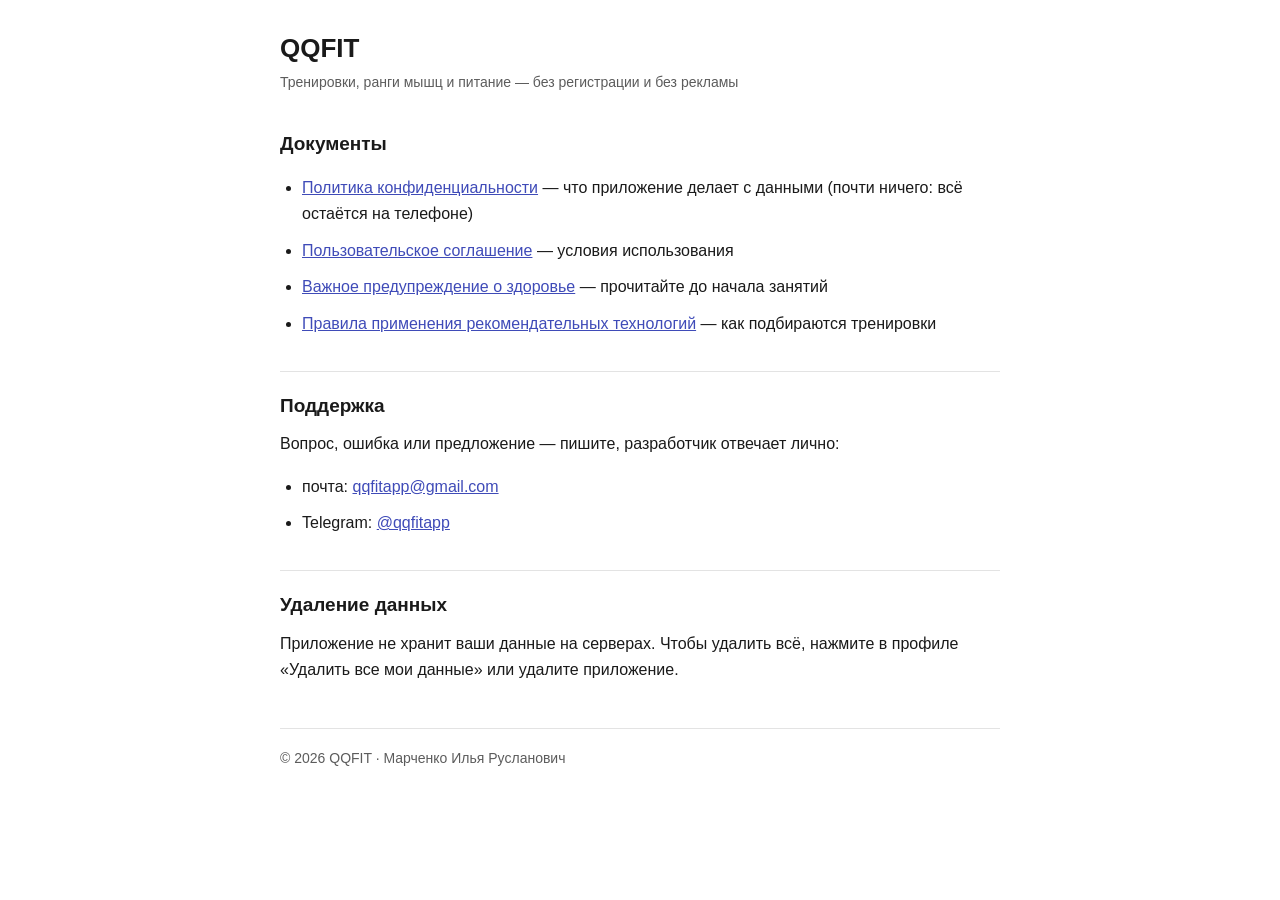
==== legal/index.html @ 7a29c896 "QQFIT PWA release" ====
<!doctype html>
<html lang="ru"><head><meta charset="utf-8">
<meta name="viewport" content="width=device-width,initial-scale=1">
<title>QQFIT — документы и поддержка</title>
<link rel="stylesheet" href="_style.css"></head><body><main>

<h1>QQFIT</h1>
<p class="meta">Тренировки, ранги мышц и питание — без регистрации и без рекламы</p>

<h2>Документы</h2>
<ul>
<li><a href="privacy.html">Политика конфиденциальности</a> — что приложение делает
с данными (почти ничего: всё остаётся на телефоне)</li>
<li><a href="terms.html">Пользовательское соглашение</a> — условия использования</li>
<li><a href="disclaimer.html">Важное предупреждение о здоровье</a> — прочитайте
до начала занятий</li>
<li><a href="recommendations.html">Правила применения рекомендательных
технологий</a> — как подбираются тренировки</li>
</ul>

<h2>Поддержка</h2>
<p>Вопрос, ошибка или предложение — пишите, разработчик отвечает лично:</p>
<ul>
<li>почта: <a href="mailto:qqfitapp@gmail.com">qqfitapp@gmail.com</a></li>
<li>Telegram: <a href="https://t.me/qqfitapp" rel="noopener">@qqfitapp</a></li>
</ul>

<h2>Удаление данных</h2>
<p>Приложение не хранит ваши данные на серверах. Чтобы удалить всё, нажмите
в профиле «Удалить все мои данные» или удалите приложение.</p>

<footer>© 2026 QQFIT · Марченко Илья Русланович</footer>
</main></body></html>
---- legal/_style.css ----
:root{--bg:#fff;--fg:#1a1a1a;--muted:#5c5c5c;--line:#e3e3e3;--accent:#3f4bb8}
@media (prefers-color-scheme:dark){:root{--bg:#121316;--fg:#e8e8ea;--muted:#a0a0a8;--line:#2a2b31;--accent:#8b95f0}}
*{box-sizing:border-box}
body{margin:0;background:var(--bg);color:var(--fg);font:16px/1.65 -apple-system,BlinkMacSystemFont,"Segoe UI",Roboto,sans-serif;padding:32px 20px 80px}
main{max-width:720px;margin:0 auto}
h1{font-size:26px;line-height:1.25;margin:0 0 6px}
h2{font-size:19px;margin:34px 0 10px;padding-top:18px;border-top:1px solid var(--line)}
h2:first-of-type{border-top:0;padding-top:0}
p,li{margin:10px 0}
ul{padding-left:22px}
a{color:var(--accent)}
.meta{color:var(--muted);font-size:14px;margin:0 0 26px}
.box{border:1px solid var(--line);border-radius:12px;padding:14px 18px;margin:22px 0}
footer{margin-top:44px;padding-top:18px;border-top:1px solid var(--line);color:var(--muted);font-size:14px}
strong{font-weight:600}
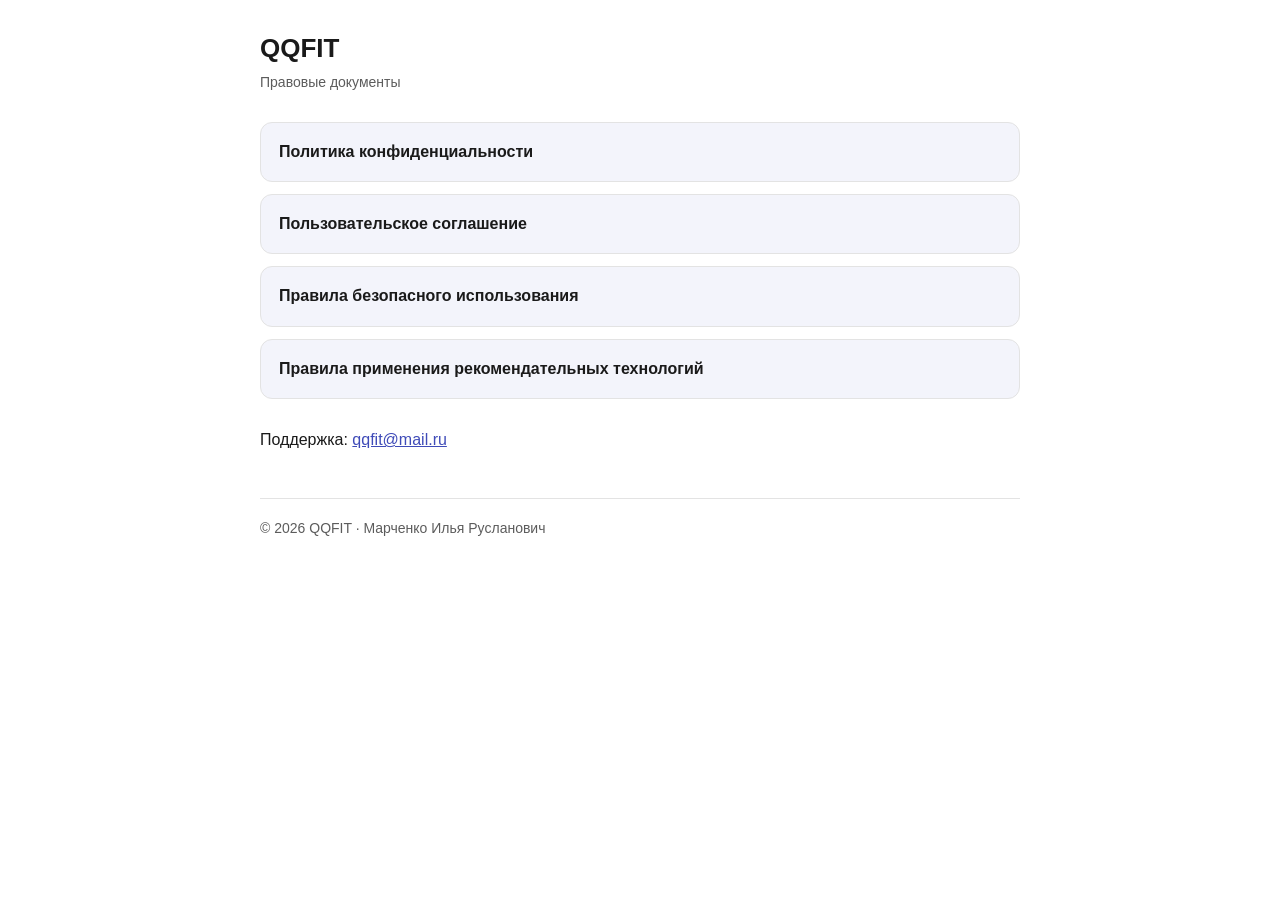
==== commit 659d3546: "qqfit.ru: лендинг QQFIT Co-Authored-By: Claude Opus 5.5 <noreply@anthropic.com>" ====
--- a/legal/index.html
+++ b/legal/index.html
@@ -1,33 +1,20 @@
 <!doctype html>
 <html lang="ru"><head><meta charset="utf-8">
 <meta name="viewport" content="width=device-width,initial-scale=1">
-<title>QQFIT — документы и поддержка</title>
+<title>Документы — QQFIT</title>
 <link rel="stylesheet" href="_style.css"></head><body><main>
 
 <h1>QQFIT</h1>
-<p class="meta">Тренировки, ранги мышц и питание — без регистрации и без рекламы</p>
+<p class="meta">Правовые документы</p>
 
-<h2>Документы</h2>
-<ul>
-<li><a href="privacy.html">Политика конфиденциальности</a> — что приложение делает
-с данными (почти ничего: всё остаётся на телефоне)</li>
-<li><a href="terms.html">Пользовательское соглашение</a> — условия использования</li>
-<li><a href="disclaimer.html">Важное предупреждение о здоровье</a> — прочитайте
-до начала занятий</li>
-<li><a href="recommendations.html">Правила применения рекомендательных
-технологий</a> — как подбираются тренировки</li>
-</ul>
+<nav class="buttons">
+<a class="btn" href="privacy.html">Политика конфиденциальности</a>
+<a class="btn" href="terms.html">Пользовательское соглашение</a>
+<a class="btn" href="disclaimer.html">Правила безопасного использования</a>
+<a class="btn" href="recommendations.html">Правила применения рекомендательных технологий</a>
+</nav>
 
-<h2>Поддержка</h2>
-<p>Вопрос, ошибка или предложение — пишите, разработчик отвечает лично:</p>
-<ul>
-<li>почта: <a href="mailto:qqfitapp@gmail.com">qqfitapp@gmail.com</a></li>
-<li>Telegram: <a href="https://t.me/qqfitapp" rel="noopener">@qqfitapp</a></li>
-</ul>
-
-<h2>Удаление данных</h2>
-<p>Приложение не хранит ваши данные на серверах. Чтобы удалить всё, нажмите
-в профиле «Удалить все мои данные» или удалите приложение.</p>
+<p>Поддержка: <a href="mailto:qqfit@mail.ru">qqfit@mail.ru</a></p>
 
 <footer>© 2026 QQFIT · Марченко Илья Русланович</footer>
 </main></body></html>
--- a/legal/_style.css
+++ b/legal/_style.css
@@ -1,15 +1,24 @@
-:root{--bg:#fff;--fg:#1a1a1a;--muted:#5c5c5c;--line:#e3e3e3;--accent:#3f4bb8}
-@media (prefers-color-scheme:dark){:root{--bg:#121316;--fg:#e8e8ea;--muted:#a0a0a8;--line:#2a2b31;--accent:#8b95f0}}
+:root{--bg:#fff;--fg:#1a1a1a;--muted:#5c5c5c;--line:#e3e3e3;--accent:#3f4bb8;--btn:#f3f4fb}
+@media (prefers-color-scheme:dark){:root{--bg:#121316;--fg:#e8e8ea;--muted:#a0a0a8;--line:#2a2b31;--accent:#8b95f0;--btn:#1c1e26}}
 *{box-sizing:border-box}
 body{margin:0;background:var(--bg);color:var(--fg);font:16px/1.65 -apple-system,BlinkMacSystemFont,"Segoe UI",Roboto,sans-serif;padding:32px 20px 80px}
-main{max-width:720px;margin:0 auto}
+main{max-width:760px;margin:0 auto}
 h1{font-size:26px;line-height:1.25;margin:0 0 6px}
 h2{font-size:19px;margin:34px 0 10px;padding-top:18px;border-top:1px solid var(--line)}
 h2:first-of-type{border-top:0;padding-top:0}
 p,li{margin:10px 0}
 ul{padding-left:22px}
-a{color:var(--accent)}
+a{color:var(--accent);overflow-wrap:anywhere}
 .meta{color:var(--muted);font-size:14px;margin:0 0 26px}
 .box{border:1px solid var(--line);border-radius:12px;padding:14px 18px;margin:22px 0}
+.sub{padding-left:28px}
+.sub2{padding-left:56px}
+table{border-collapse:collapse;width:100%;margin:14px 0;font-size:15px}
+th,td{border:1px solid var(--line);padding:8px 10px;text-align:left;vertical-align:top}
+th{font-weight:600}
+.table-wrap{overflow-x:auto}
+.buttons{display:flex;flex-direction:column;gap:12px;margin:28px 0}
+.btn{display:block;padding:16px 18px;border:1px solid var(--line);border-radius:12px;background:var(--btn);color:var(--fg);text-decoration:none;font-weight:600}
+.btn:hover{border-color:var(--accent)}
 footer{margin-top:44px;padding-top:18px;border-top:1px solid var(--line);color:var(--muted);font-size:14px}
 strong{font-weight:600}
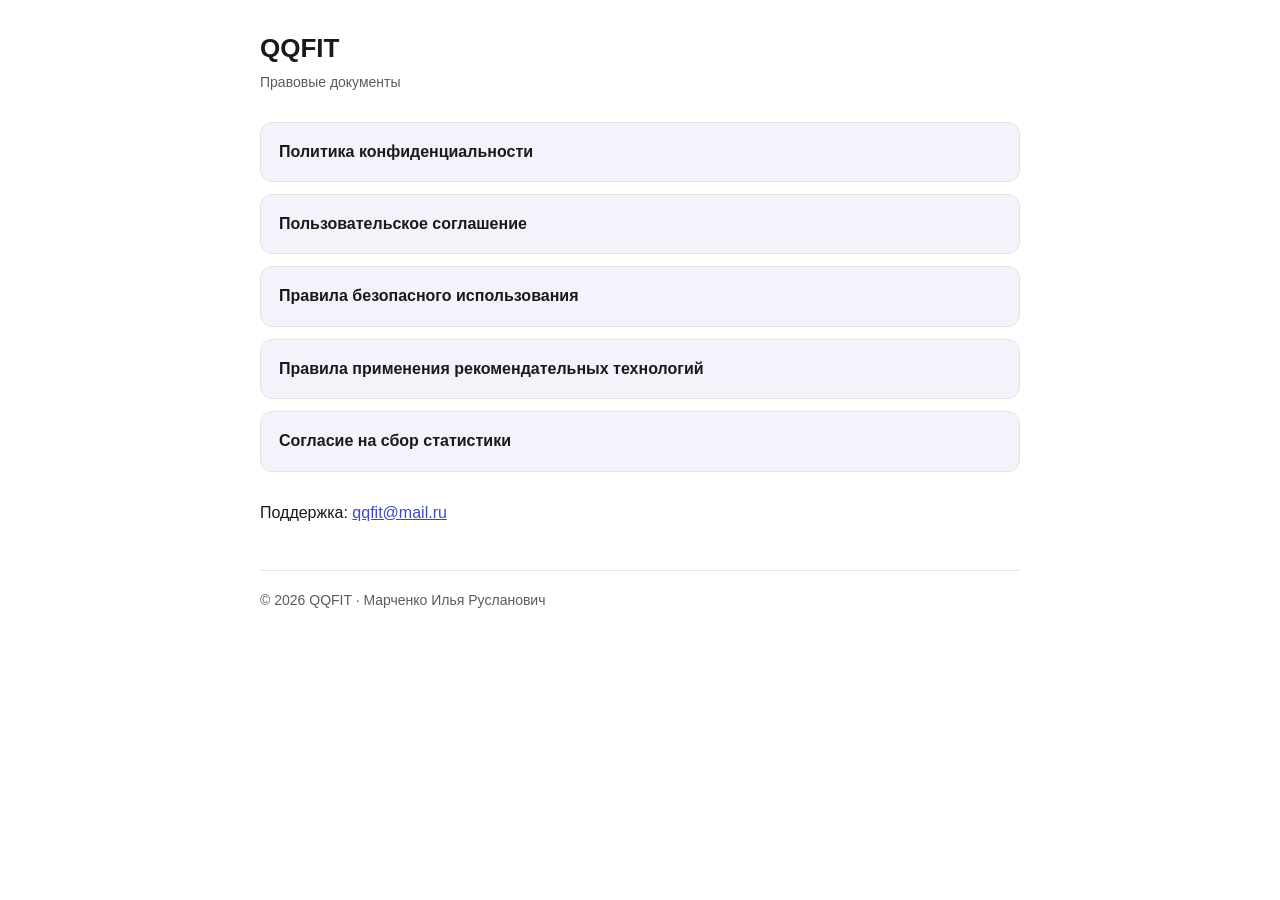
==== commit bf27d7bc: "Юр-документы, редакция 2.1 (14+, статистика AppMetrica, основной адрес qqfit.ru/legal) Co-Authored-B" ====
--- a/legal/index.html
+++ b/legal/index.html
@@ -12,6 +12,7 @@
 <a class="btn" href="terms.html">Пользовательское соглашение</a>
 <a class="btn" href="disclaimer.html">Правила безопасного использования</a>
 <a class="btn" href="recommendations.html">Правила применения рекомендательных технологий</a>
+<a class="btn" href="analytics.html">Согласие на сбор статистики</a>
 </nav>
 
 <p>Поддержка: <a href="mailto:qqfit@mail.ru">qqfit@mail.ru</a></p>
